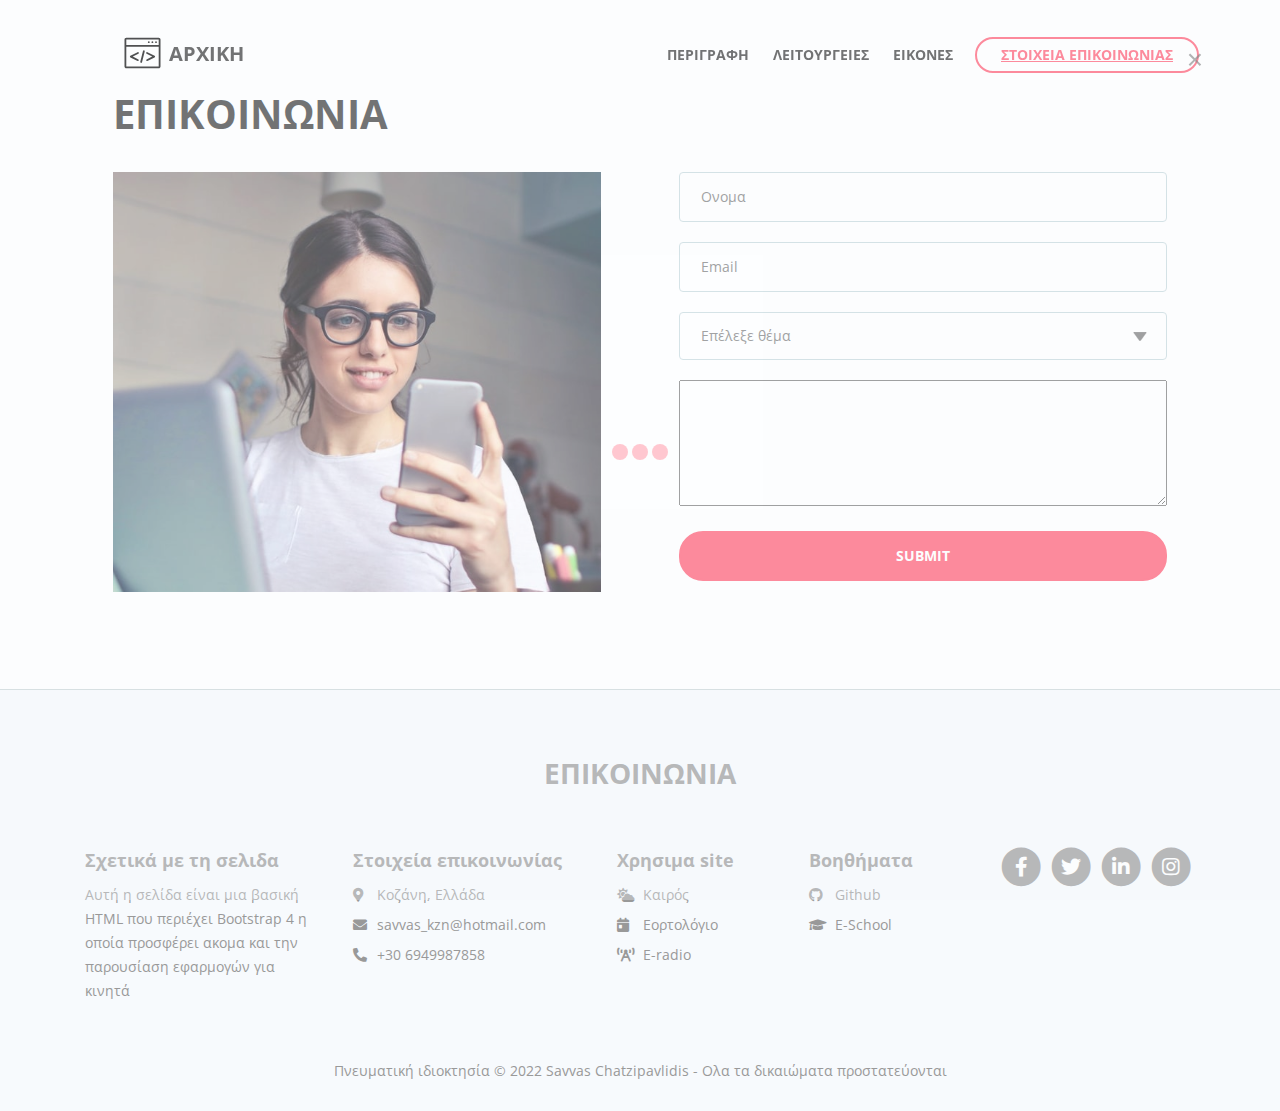
==== contact.html @ 4f779618 "26 dec 21 5" ====
<!DOCTYPE html>
<html lang="el">
<head>
    <meta charset="utf-8">
    <meta name="viewport" content="width=device-width, initial-scale=1, shrink-to-fit=no">
    
    <!-- SEO Meta Tags -->
    <meta name="description" content="Sync is a landing page HTML template built with Bootstrap 4 for presenting mobile apps to the online audience and for getting visitors to become users.">
    <meta name="author" content="savvas chatzipavlidis">

    <!-- OG Meta Tags to improve the way the post looks when you share the page on LinkedIn, Facebook, Google+ -->
	<meta property="og:site_name" content="" /> <!-- website name -->
	<meta property="og:site" content="" /> <!-- website link -->
	<meta property="og:title" content=""/> <!-- title shown in the actual shared post -->
	<meta property="og:description" content="" /> <!-- description shown in the actual shared post -->
	<meta property="og:image" content="" /> <!-- image link, make sure it's jpg -->
	<meta property="og:url" content="" /> <!-- where do you want your post to link to -->
	<meta property="og:type" content="article" />

    <!-- Webpage Title -->
    <title>Savvas-Sync</title>
    
    <!-- Styles -->
    <link href="https://fonts.googleapis.com/css?family=Open+Sans:400,400i,700&display=swap&subset=latin-ext" rel="stylesheet">
    <link href="css/bootstrap.css" rel="stylesheet">
    <link href="css/fontawesome-all.css" rel="stylesheet">
    <link href="css/swiper.css" rel="stylesheet">
	<link href="css/magnific-popup.css" rel="stylesheet">
	<link href="css/styles.css" rel="stylesheet">
	
	<!-- Favicon  -->
    <link rel="icon" href="images/favicon2.png">
</head>
<body data-spy="scroll" data-target=".fixed-top">
    
    <!-- Preloader -->
	<div class="spinner-wrapper">
        <div class="spinner">
            <div class="bounce1"></div>
            <div class="bounce2"></div>
            <div class="bounce3"></div>
        </div>
    </div>
    <!-- end of preloader -->
    

    <!-- Navigation -->
    <nav class="navbar navbar-expand-lg navbar-dark navbar-custom fixed-top">
        <div class="container">
            <!-- Text Logo - Use this if you don't have a graphic logo -->
            <!-- <a class="navbar-brand logo-text page-scroll" href="index.html">Sync</a> -->

            <!-- Image Logo -->
            <a id="navbar-logo-home" class="navbar-brand logo-image" href="index.html"><img src="images/logo2.svg" alt="alternative">AΡΧΙΚΗ</a> 
            
            <!-- Mobile Menu Toggle Button -->
            <button class="navbar-toggler" type="button" data-toggle="collapse" data-target="#navbarsExampleDefault" aria-controls="navbarsExampleDefault" aria-expanded="false" aria-label="Toggle navigation">
                <span class="navbar-toggler-awesome fas fa-bars"></span>
                <span class="navbar-toggler-awesome fas fa-times"></span>
            </button>
            <!-- end of mobile menu toggle button -->

            <div class="collapse navbar-collapse" id="navbarsExampleDefault">
                <ul class="navbar-nav ml-auto">
                    <li class="nav-item">
                        <a class="nav-link page-scroll" href="#description">ΠΕΡΙΓΡΑΦΗ <span class="sr-only">(current)</span></a>
                    </li>
                    <li class="nav-item">
                        <a class="nav-link page-scroll" href="#features">ΛΕΙΤΟΥΡΓΕΙΕΣ</a>
                    </li>
                    <li class="nav-item">
                        <a class="nav-link page-scroll" href="#screens">ΕΙΚΟΝΕΣ</a>
                    </li>

                    
                </ul>
                <span class="nav-item">
                    <a class="btn-outline-sm page-scroll" href="#contact">ΣΤΟΙΧΕΙΑ ΕΠΙΚΟΙΝΩΝΙΑΣ</a>
                </span>
            </div>
        </div> <!-- end of container -->
    </nav> <!-- end of navbar -->
    <!-- end of navigation -->



    
    <!-- Description 1 Details Lightbox -->
	<!-- Details Lightbox -->
	<div id="description-1-details-lightbox" class="lightbox-basic zoom-anim-dialog">
        <h2 class="pb-4">ΕΠΙΚΟΙΝΩΝΙΑ</h2>
        <div class="row">
            <button title="Close (Esc)" type="button" class="mfp-close x-button">×</button>
			<div class="col-lg-6">
                <div class="image-container">
                    <img class="img-fluid" src="images/description-1-details-lightbox.jpg" alt="alternative">
                </div> <!-- end of image-container -->
			</div>
            <div class="col-lg-6">
                <!-- Privacy Form -->
            <div class="form-container ml-4 my-auto">
                <form id="privacyForm2" data-netlify-recaptcha="true" name="contactForm" method="POST" data-netlify="true" onsubmit="submit" data-toggle="validator" data-focus="false">
                    <div class="form-group">
                        <input type="text" name="form-name" class="form-control-input" id="pname" required>
                        <label class="label-control" for="pname">Ονομα</label>
                        <div class="help-block with-errors"></div>
                    </div>
                    <div class="form-group">
                        <input type="email" name="form-mail" class="form-control-input" id="pemail" required>
                        <label class="label-control" for="pemail">Email</label>
                        <div class="help-block with-errors"></div>
                    </div>
                    <div class="form-group">
                        <select class="form-control-select" name="form-selection" id="pselect" required>
                            <option class="select-option" value="" disabled selected>Επέλεξε θέμα</option>
                            <option class="select-option" value="Ενημέρωση τιμών">Ενημέρωση τιμών</option>
                            <option class="select-option" value="Δείξτε μου τα προϊοντα">Δείξτε μου τα προϊοντα</option>
                        </select>
                        <div class="help-block with-errors"></div>
                    </div>
                    <div class="form-group checkbox p-small">
                        <textarea style="width: 100%;" name="form-msg" id=""  rows="5"></textarea>
                        <div class="help-block with-errors"></div>
                    </div>
                    <div data-netlify-recaptcha="true"></div>
                    <div class="form-group">
                        <button type="submit" class="form-control-submit-button">SUBMIT</button>
                    </div>
                    <div class="form-message">
                        <div id="pmsgSubmit" class="h3 text-center hidden"></div>
                    </div>
                </form>
            </div> <!-- end of form container -->
            <!-- end of privacy form -->
            </div>
			
		</div> <!-- end of row -->
    </div> <!-- end of lightbox-basic -->
    <!-- end of details lightbox -->
    <!-- end of description 1 details lightbox -->


    <!-- Footer -->
    <div class="footer" id="contact">
        
        <div class="container">
            <h3 style="text-align: center;margin-bottom: 5%;color: #999;">ΕΠΙΚΟΙΝΩΝΙΑ</h3>
            <div class="row">
                <div class="col-lg-12">
                    <div class="footer-col first">
                        <h5>Σχετικά με τη σελιδα</h5>
                        <p class="p-small">Αυτή η σελίδα είναι μια βασική HTML που περιέχει Bootstrap 4 η οποία προσφέρει ακομα και την παρουσίαση εφαρμογών για κινητά</p>
                    </div> <!-- end of footer-col -->
                    <div class="footer-col second">
                        <h5>Στοιχεία επικοινωνίας</h5>
                        <ul class="list-unstyled li-space-lg p-small">
                            <li class="media">
                                <i class="fas fa-map-marker-alt"></i>
                                <div class="media-body">Κοζάνη, Ελλάδα</div>
                            </li>
                            <li class="media">
                                <i class="fas fa-envelope"></i>
                                <div class="media-body"><a href="mailto:savvas_kzn@hotmail.com">savvas_kzn@hotmail.com</a></div>
                            </li>
                            <li class="media">
                                <i class="fas fa-phone-alt"></i>
                                <div class="media-body"><a href="tel:+306949987858">+30 6949987858</a></div>
                            </li>
                        </ul>
                    </div> <!-- end of footer-col -->
                    <div class="footer-col third">
                        <h5>Χρησιμα site</h5>
                        <ul class="list-unstyled li-space-lg p-small">
                            <li>
                                <i class="fas fa-cloud-sun"></i>
                                <a class="ml-2" href="https://www.meteo.gr/">  Καιρός</a>
                            </li>
                            <li>
                                <i class="fas fa-calendar-day"></i>
                                <a class="ml-2" href="https://www.eortologio.net/"> Εορτολόγιο</a>
                            </li>
                            <li>
                                <i class="fas fa-broadcast-tower"></i>
                                <a class="ml-2" href="https://www.e-radio.gr/">  E-radio</a>
                            </li>
                        </ul>
                    </div> <!-- end of footer-col -->
                    <div class="footer-col fourth">
                        <h5>Βοηθήματα</h5>
                        <ul class="list-unstyled li-space-lg p-small">
                            <li>
                                <i class="fab fa-github"></i>
                                <a class="ml-2" href="#your-link">Github</a>
                            </li>
                            <li>
                                <i class="fas fa-graduation-cap"></i>
                                <a class="ml-2" href="https://www.w3schools.com/">E-School</a>
                            </li>
                        </ul>
                    </div> <!-- end of footer-col -->
                    <div class="footer-col fifth">
                        <span class="fa-stack">
                            <a href="#your-link">
                                <i class="fas fa-circle fa-stack-2x"></i>
                                <i class="fab fa-facebook-f fa-stack-1x"></i>
                            </a>
                        </span>
                        <span class="fa-stack">
                            <a href="#your-link">
                                <i class="fas fa-circle fa-stack-2x"></i>
                                <i class="fab fa-twitter fa-stack-1x"></i>
                            </a>
                        </span>
                        <span class="fa-stack">
                            <a href="#your-link">
                                <i class="fas fa-circle fa-stack-2x"></i>
                                <i class="fab fa-linkedin-in fa-stack-1x"></i>
                            </a>
                        </span>
                        <span class="fa-stack">
                            <a href="#your-link">
                                <i class="fas fa-circle fa-stack-2x"></i>
                                <i class="fab fa-instagram fa-stack-1x"></i>
                            </a>
                        </span>
                    </div> <!-- end of footer-col -->
                </div> <!-- end of col -->
            </div> <!-- end of row -->
        </div> <!-- end of container -->
    </div> <!-- end of footer -->  
    <!-- end of footer -->


    <!-- Copyright -->
    <div class="copyright">
        <div class="container">
            <div class="row">
                <div class="col-lg-12">
                    <p class="p-small">Πνευματική ιδιοκτησία © 2022 <a href="#">Savvas Chatzipavlidis</a> - Ολα τα δικαιώματα προστατεύονται</p>
                </div> <!-- end of col -->
            </div> <!-- enf of row -->
        </div> <!-- end of container -->
    </div> <!-- end of copyright --> 
    <!-- end of copyright -->
    
    	
    <!-- Scripts -->
    <script src="js/jquery.min.js"></script> <!-- jQuery for Bootstrap's JavaScript plugins -->
    <script src="js/popper.min.js"></script> <!-- Popper tooltip library for Bootstrap -->
    <script src="js/bootstrap.min.js"></script> <!-- Bootstrap framework -->
    <script src="js/jquery.easing.min.js"></script> <!-- jQuery Easing for smooth scrolling between anchors -->
    <script src="js/swiper.min.js"></script> <!-- Swiper for image and text sliders -->
    <script src="js/jquery.magnific-popup.js"></script> <!-- Magnific Popup for lightboxes -->
    <script src="js/validator.min.js"></script> <!-- Validator.js - Bootstrap plugin that validates forms -->
    <script src="js/scripts.js"></script> <!-- Custom scripts -->
</body>
</html>
---- css/styles.css ----
/* Template: Sync - Free Mobile App Landing Page HTML Template
   Author: Inovatik
   Created: Dec 2019
   Description: Master CSS file
*/

/*****************************************
Table Of Contents:

01. General Styles
02. Preloader
03. Navigation
04. Header
05. Small Features
06. Description 1
07. Description 1 Details Lightbox
08. Description 2
09. Features
10. Screenshots
11. Testimonials
12. Statistics
13. Download
14. Footer
15. Copyright
16. Back To Top Button
17. Extra Pages
18. Media Queries
******************************************/

/*****************************************
Colors:
- Backgrounds - light gray #f7fafd
- Backgrounds - gray #e8eff6
- Buttons - red #ff556e
- Headings text, navbar links - black #333
- Body text - dark gray #777
******************************************/


/******************************/
/*     01. General Styles     */
/******************************/
body,
html {
    width: 100%;
	height: 100%;
}

body, p {
	color: #777; 
	font: 400 1rem/1.75rem "Open Sans", sans-serif;
}

.p-large {
	font: 400 1.125rem/1.875rem "Open Sans", sans-serif;
}

.p-small {
	font: 400 0.875rem/1.5rem "Open Sans", sans-serif;
}

.p-heading {
	margin-bottom: 4rem;
	text-align: center;
}

h1 {
	color: #333;
	font: 700 2.625rem/3.375rem "Open Sans", sans-serif;
}

h2 {
	color: #333;
	font: 700 2.125rem/2.75rem "Open Sans", sans-serif;
}

h3 {
	color: #333;
	font: 700 1.75rem/2.375rem "Open Sans", sans-serif;
}

h4 {
	color: #333;
	font: 700 1.25rem/1.75rem "Open Sans", sans-serif;
}

h5 {
	color: #333;
	font: 700 1.125rem/1.625rem "Open Sans", sans-serif;
}

h6 {
	color: #333;
	font: 700 1rem/1.5rem "Open Sans", sans-serif;
}

.testimonial-text {
	font-style: italic;
}

.testimonial-author {
	font-weight: 700;
	font-size: 1rem;
	line-height: 1.5rem;
}

.li-space-lg li {
	margin-bottom: 0.625rem;
}

a:not(.navbar-brand){
	color: #fff;
	text-decoration: underline;
}
#privac{
	background-color: #333;
	color: #fff;
}
#privac:hover{
	color: #333;
	background-color: rgba(255, 255, 255, 0);
}
a:hover {
	color: #555;
	text-decoration: underline;
}

a.red {
	color: #ff556e;
}

.btn-solid-reg {
	display: inline-block;
	padding: 1.1875rem 2.125rem 1.1875rem 2.125rem;
	border: 0.125rem solid #ff556e;
	border-radius: 2rem;
	background-color: #ff556e;
	color: #fff;
	font: 700 0.875rem/0 "Open Sans", sans-serif;
	text-decoration: none;
	transition: all 0.2s;
}

.btn-solid-reg:hover {
	border: 0.125rem solid #ff556e;
	background-color: transparent;
	color: #ff556e;
	text-decoration: none;
}

.btn-solid-lg {
	display: inline-block;
	padding: 1.5rem 2.375rem 1.5rem 2.375rem;
	border: 0.125rem solid #ff556e;
	border-radius: 2rem;
	background-color: #ff556e;
	color: #fff;
	font: 700 0.875rem/0 "Open Sans", sans-serif;
	text-decoration: none;
	transition: all 0.2s;
}

.btn-solid-lg:hover {
	border: 0.125rem solid #ff556e;
	background-color: transparent;
	color: #ff556e;
	text-decoration: none;
}

.btn-solid-lg .fab {
	margin-right: 0.5rem;
	font-size: 1.25rem;
	line-height: 0;
	vertical-align: top;
}

.btn-solid-lg .fab.fa-google-play {
	font-size: 1rem;
}

.btn-outline-reg {
	display: inline-block;
	padding: 1.1875rem 2.125rem 1.1875rem 2.125rem;
	border: 0.125rem solid #333;
	border-radius: 2rem;
	background-color: transparent;
	color: #333;
	font: 700 0.875rem/0 "Open Sans", sans-serif;
	text-decoration: none;
	transition: all 0.2s;
}

.btn-outline-reg:hover {
	border: 0.125rem solid #333;
	background-color: #333;
	color: #fff;
	text-decoration: none;
}

.btn-outline-lg {
	display: inline-block;
	padding: 1.5rem 2.375rem 1.5rem 2.375rem;
	border: 0.125rem solid #333;
	border-radius: 2rem;
	background-color: transparent;
	color: #333;
	font: 700 0.875rem/0 "Open Sans", sans-serif;
	text-decoration: none;
	transition: all 0.2s;
}

.btn-outline-lg:hover {
	border: 0.125rem solid #333;
	background-color: #333;
	color: #fff;
	text-decoration: none;
}

.btn-outline-sm {
	display: inline-block;
	padding: 1rem 1.5rem 1rem 1.5rem;
	border: 0.125rem solid #333;
	border-radius: 2rem;
	background-color: transparent;
	color: #333;
	font: 700 0.875rem/0 "Open Sans", sans-serif;
	text-decoration: none;
	transition: all 0.2s;
}

.btn-outline-sm:hover {
	border: 0.125rem solid #333;
	background-color: #333;
	color: #fff;
	text-decoration: none;
}

.form-group {
	position: relative;
	margin-bottom: 1.25rem;
}

.form-group.has-error.has-danger {
	margin-bottom: 0.625rem;
}

.form-group.has-error.has-danger .help-block.with-errors ul {
	margin-top: 0.375rem;
}

.label-control {
	position: absolute;
	top: 0.87rem;
	left: 1.375rem;
	color: #777;
	opacity: 1;
	font: 400 0.875rem/1.375rem "Open Sans", sans-serif;
	cursor: text;
	transition: all 0.2s ease;
}

/* IE10+ hack to solve lower label text position compared to the rest of the browsers */
@media screen and (-ms-high-contrast: active), screen and (-ms-high-contrast: none) {  
	.label-control {
		top: 0.9375rem;
	}
}

.form-control-input:focus + .label-control,
.form-control-input.notEmpty + .label-control,
.form-control-textarea:focus + .label-control,
.form-control-textarea.notEmpty + .label-control {
	top: 0.125rem;
	opacity: 1;
	font-size: 0.75rem;
	font-weight: 700;
}

.form-control-input,
.form-control-select {
	display: block; /* needed for proper display of the label in Firefox, IE, Edge */
	width: 100%;
	padding-top: 1.0625rem;
	padding-bottom: 0.0625rem;
	padding-left: 1.3125rem;
	border: 1px solid #c4d8dc;
	border-radius: 0.25rem;
	background-color: #fff;
	color: #777;
	font: 400 0.875rem/1.875rem "Open Sans", sans-serif;
	transition: all 0.2s;
	-webkit-appearance: none; /* removes inner shadow on form inputs on ios safari */
}

.form-control-select {
	padding-top: 0.5rem;
	padding-bottom: 0.5rem;
	height: 3rem;
}

/* IE10+ hack to solve lower label text position compared to the rest of the browsers */
@media screen and (-ms-high-contrast: active), screen and (-ms-high-contrast: none) {  
	.form-control-input {
		padding-top: 1.25rem;
		padding-bottom: 0.75rem;
		line-height: 1.75rem;
	}

	.form-control-select {
		padding-top: 0.875rem;
		padding-bottom: 0.75rem;
		height: 3.125rem;
		line-height: 2.125rem;
	}
}

select {
    /* you should keep these first rules in place to maintain cross-browser behavior */
    -webkit-appearance: none;
	-moz-appearance: none;
	-ms-appearance: none;
    -o-appearance: none;
    appearance: none;
    background-image: url('../images/down-arrow.png');
    background-position: 96% 50%;
    background-repeat: no-repeat;
    outline: none;
}

select::-ms-expand {
    display: none; /* removes the ugly default down arrow on select form field in IE11 */
}

.form-control-textarea {
	display: block; /* used to eliminate a bottom gap difference between Chrome and IE/FF */
	width: 100%;
	height: 8rem; /* used instead of html rows to normalize height between Chrome and IE/FF */
	padding-top: 1.25rem;
	padding-left: 1.3125rem;
	border: 1px solid #c4d8dc;
	border-radius: 0.25rem;
	background-color: #fff;
	color: #777;
	font: 400 0.875rem/1.75rem "Open Sans", sans-serif;
	transition: all 0.2s;
}

.form-control-input:focus,
.form-control-select:focus,
.form-control-textarea:focus {
	border: 1px solid #a1a1a1;
	outline: none; /* Removes blue border on focus */
}

.form-control-input:hover,
.form-control-select:hover,
.form-control-textarea:hover {
	border: 1px solid #a1a1a1;
}

input[type='checkbox'] {
	vertical-align: -10%;
	margin-right: 0.5rem;
}
textarea{
	vertical-align: -10%;
	margin-right: 0.5rem;
}
/* IE10+ hack to raise checkbox field position compared to the rest of the browsers */
@media screen and (-ms-high-contrast: active), screen and (-ms-high-contrast: none) {  
	input[type='checkbox'] {
		vertical-align: -9%;
	}
	textarea{
		vertical-align: -9%;
	}
}

.form-control-submit-button {
	display: inline-block;
	width: 100%;
	height: 3.125rem;
	border: 0.125rem solid #ff556e;
	border-radius: 1.5rem;
	background-color: #ff556e;
	color: #fff;
	font: 700 0.875rem/0 "Open Sans", sans-serif;
	cursor: pointer;
	transition: all 0.2s;
}

.form-control-submit-button:hover {
	border: 0.125rem solid #ff556e;
	background-color: transparent;
	color: #ff556e;
}

/* Form Success And Error Message Formatting */
#pmsgSubmit.h3.text-center.tada.animated,
#pmsgSubmit.h3.text-center {
	display: block;
	margin-bottom: 0;
	color: #ff556e;
	font-weight: 400;
	font-size: 1.125rem;
	line-height: 1rem;
}

.help-block.with-errors .list-unstyled {
	font-size: 0.75rem;
	line-height: 1.125rem;
	text-align: left;
}

.help-block.with-errors ul {
	margin-bottom: 0;
}
/* end of form success and error message formatting */

/* Form Success And Error Message Animation - Animate.css */
@-webkit-keyframes tada {
	from {
		-webkit-transform: scale3d(1, 1, 1);
		-ms-transform: scale3d(1, 1, 1);
		transform: scale3d(1, 1, 1);
	}
	10%, 20% {
		-webkit-transform: scale3d(.9, .9, .9) rotate3d(0, 0, 1, -3deg);
		-ms-transform: scale3d(.9, .9, .9) rotate3d(0, 0, 1, -3deg);
		transform: scale3d(.9, .9, .9) rotate3d(0, 0, 1, -3deg);
	}
	30%, 50%, 70%, 90% {
		-webkit-transform: scale3d(1.1, 1.1, 1.1) rotate3d(0, 0, 1, 3deg);
		-ms-transform: scale3d(1.1, 1.1, 1.1) rotate3d(0, 0, 1, 3deg);
		transform: scale3d(1.1, 1.1, 1.1) rotate3d(0, 0, 1, 3deg);
	}
	40%, 60%, 80% {
		-webkit-transform: scale3d(1.1, 1.1, 1.1) rotate3d(0, 0, 1, -3deg);
		-ms-transform: scale3d(1.1, 1.1, 1.1) rotate3d(0, 0, 1, -3deg);
		transform: scale3d(1.1, 1.1, 1.1) rotate3d(0, 0, 1, -3deg);
	}
	to {
		-webkit-transform: scale3d(1, 1, 1);
		-ms-transform: scale3d(1, 1, 1);
		transform: scale3d(1, 1, 1);
	}
}

@keyframes tada {
	from {
		-webkit-transform: scale3d(1, 1, 1);
		-ms-transform: scale3d(1, 1, 1);
		transform: scale3d(1, 1, 1);
	}
	10%, 20% {
		-webkit-transform: scale3d(.9, .9, .9) rotate3d(0, 0, 1, -3deg);
		-ms-transform: scale3d(.9, .9, .9) rotate3d(0, 0, 1, -3deg);
		transform: scale3d(.9, .9, .9) rotate3d(0, 0, 1, -3deg);
	}
	30%, 50%, 70%, 90% {
		-webkit-transform: scale3d(1.1, 1.1, 1.1) rotate3d(0, 0, 1, 3deg);
		-ms-transform: scale3d(1.1, 1.1, 1.1) rotate3d(0, 0, 1, 3deg);
		transform: scale3d(1.1, 1.1, 1.1) rotate3d(0, 0, 1, 3deg);
	}
	40%, 60%, 80% {
		-webkit-transform: scale3d(1.1, 1.1, 1.1) rotate3d(0, 0, 1, -3deg);
		-ms-transform: scale3d(1.1, 1.1, 1.1) rotate3d(0, 0, 1, -3deg);
		transform: scale3d(1.1, 1.1, 1.1) rotate3d(0, 0, 1, -3deg);
	}
	to {
		-webkit-transform: scale3d(1, 1, 1);
		-ms-transform: scale3d(1, 1, 1);
		transform: scale3d(1, 1, 1);
	}
}

.tada {
	-webkit-animation-name: tada;
	animation-name: tada;
}

.animated {
	-webkit-animation-duration: 1s;
	animation-duration: 1s;
	-webkit-animation-fill-mode: both;
	animation-fill-mode: both;
}
/* end of form success and error message animation - Animate.css */

/* Fade-move Animation For Details Lightbox - Magnific Popup */
/* at start */
.my-mfp-slide-bottom .zoom-anim-dialog {
	opacity: 0;
	transition: all 0.2s ease-out;
	-webkit-transform: translateY(-1.25rem) perspective(37.5rem) rotateX(10deg);
	-ms-transform: translateY(-1.25rem) perspective(37.5rem) rotateX(10deg);
	transform: translateY(-1.25rem) perspective(37.5rem) rotateX(10deg);
}

/* animate in */
.my-mfp-slide-bottom.mfp-ready .zoom-anim-dialog {
	opacity: 1;
	-webkit-transform: translateY(0) perspective(37.5rem) rotateX(0); 
	-ms-transform: translateY(0) perspective(37.5rem) rotateX(0); 
	transform: translateY(0) perspective(37.5rem) rotateX(0); 
}

/* animate out */
.my-mfp-slide-bottom.mfp-removing .zoom-anim-dialog {
	opacity: 0;
	-webkit-transform: translateY(-0.625rem) perspective(37.5rem) rotateX(10deg); 
	-ms-transform: translateY(-0.625rem) perspective(37.5rem) rotateX(10deg); 
	transform: translateY(-0.625rem) perspective(37.5rem) rotateX(10deg); 
}

/* dark overlay, start state */
.my-mfp-slide-bottom.mfp-bg {
	opacity: 0;
	transition: opacity 0.2s ease-out;
}

/* animate in */
.my-mfp-slide-bottom.mfp-ready.mfp-bg {
	opacity: 0.8;
}
/* animate out */
.my-mfp-slide-bottom.mfp-removing.mfp-bg {
	opacity: 0;
}
/* end of fade-move animation for details lightbox - magnific popup */

/* Fade Animation For Image Lightbox - Magnific Popup */
@-webkit-keyframes fadeIn {
	from {
		opacity: 0;
	}
	to {
		opacity: 1;
	}
}

@keyframes fadeIn {
	from {
		opacity: 0;
	}
	to {
		opacity: 1;
	}
}

.fadeIn {
	-webkit-animation: fadeIn 0.6s;
	animation: fadeIn 0.6s;
}

@-webkit-keyframes fadeOut {
	from {
		opacity: 1;
	}
	to {
		opacity: 0;
	}
}

@keyframes fadeOut {
	from {
		opacity: 1;
	}
	to {
		opacity: 0;
	}
}

.fadeOut {
	-webkit-animation: fadeOut 0.8s;
	animation: fadeOut 0.8s;
}
/* end of fade animation for details lightbox - magnific popup */


/*************************/
/*     02. Preloader     */
/*************************/
.spinner-wrapper {
	position: fixed;
	z-index: 999999;
	top: 0;
	right: 0;
	bottom: 0;
	left: 0;
	background: #f7fafd;
}

.spinner {
	position: absolute;
	top: 50%; /* centers the loading animation vertically one the screen */
	left: 50%; /* centers the loading animation horizontally one the screen */
	width: 3.75rem;
	height: 1.25rem;
	margin: -0.625rem 0 0 -1.875rem; /* is width and height divided by two */ 
	text-align: center;
}

.spinner > div {
	display: inline-block;
	width: 1rem;
	height: 1rem;
	border-radius: 100%;
	background-color: #ff556e;
	-webkit-animation: sk-bouncedelay 1.4s infinite ease-in-out both;
	animation: sk-bouncedelay 1.4s infinite ease-in-out both;
}

.spinner .bounce1 {
	-webkit-animation-delay: -0.32s;
	animation-delay: -0.32s;
}

.spinner .bounce2 {
	-webkit-animation-delay: -0.16s;
	animation-delay: -0.16s;
}

@-webkit-keyframes sk-bouncedelay {
	0%, 80%, 100% { -webkit-transform: scale(0); }
	40% { -webkit-transform: scale(1.0); }
}

@keyframes sk-bouncedelay {
	0%, 80%, 100% { 
		-webkit-transform: scale(0);
		-ms-transform: scale(0);
		transform: scale(0);
	} 40% { 
		-webkit-transform: scale(1.0);
		-ms-transform: scale(1.0);
		transform: scale(1.0);
	}
}


/**************************/
/*     03. Navigation     */
/**************************/
.navbar-custom {
	background-color: #f7fafd;
	box-shadow: 0 0.0625rem 0.375rem 0 rgba(0, 0, 0, 0.1);
	font: 700 0.875rem/0.875rem "Open Sans", sans-serif;
	transition: all 0.2s;
}

.navbar-custom .navbar-brand.logo-image img {
    width: 6.6875rem;
	height: 2.25rem;
	margin-top: -2%;
	margin-right: -15%;
}

.navbar-custom .navbar-brand.logo-text {
	font: 700 2rem/1rem "Open Sans", sans-serif;
	color: #333;
	text-decoration: none;
}

.navbar-custom .navbar-nav {
	margin-top: 0.75rem;
	margin-bottom: 0.5rem;
}

.navbar-custom .nav-item .nav-link {
	padding: 0.625rem 0.75rem;
	color: #333;
	text-decoration: none;
	transition: all 0.2s ease;
}

.navbar-custom .nav-item .nav-link:hover,
.navbar-custom .nav-item .nav-link.active {
	color: #ff556e;
}

/* Dropdown Menu */
.navbar-custom .dropdown:hover > .dropdown-menu {
	display: block; /* this makes the dropdown menu stay open while hovering it */
	min-width: auto;
	animation: fadeDropdown 0.2s; /* required for the fade animation */
}

@keyframes fadeDropdown {
    0% {
        opacity: 0;
    }

    100% {
        opacity: 1;
    }
}

.navbar-custom .dropdown-toggle {
	cursor: default;
}

.navbar-custom .dropdown-toggle:focus { /* removes dropdown outline on focus */
	outline: 0;
}

.navbar-custom .dropdown-menu {
	margin-top: 0;
	border: none;
	border-radius: 0.25rem;
	background-color: #f7fafd;
}

.navbar-custom .dropdown-item {
	color: #333;
	text-decoration: none;
}

.navbar-custom .dropdown-item:hover {
	background-color: #f7fafd;
}

.navbar-custom .dropdown-item .item-text {
	font: 700 0.875rem/0.875rem "Open Sans", sans-serif;
}

.navbar-custom .dropdown-item:hover .item-text {
	color: #ff556e;
}

.navbar-custom .dropdown-divider {
	width: 100%;
	height: 1px;
	margin: 0.75rem auto 0.725rem auto;
	border: none;
	background-color: #c4d8dc;
	opacity: 0.2;
}
/* end of dropdown menu */

.navbar-custom .nav-item .btn-outline-sm {
	margin-top: 0.125rem;
	margin-bottom: 1.375rem;
	margin-left: 0.5rem;
	border: 0.125rem solid #ff556e;
	color: #ff556e;
}

.navbar-custom .nav-item .btn-outline-sm:hover {
	border: 0.125rem solid #ff556e;
	background-color: #ff556e;
	color: #fff;
}

.navbar-custom .navbar-toggler {
	padding: 0;
	border: none;
	color: #333;
	font-size: 2rem;
}

.navbar-custom button[aria-expanded='false'] .navbar-toggler-awesome.fas.fa-times{
	display: none;
}

.navbar-custom button[aria-expanded='false'] .navbar-toggler-awesome.fas.fa-bars{
	display: inline-block;
}

.navbar-custom button[aria-expanded='true'] .navbar-toggler-awesome.fas.fa-bars{
	display: none;
}

.navbar-custom button[aria-expanded='true'] .navbar-toggler-awesome.fas.fa-times{
	display: inline-block;
	margin-right: 0.125rem;
}


/*********************/
/*    04. Header     */
/*********************/
.header {
	position: relative;
	overflow: hidden;
	padding-top: 8rem;
	padding-bottom: 3rem;
	background-color: #f7fafd;
	text-align: center;
}

.header .text-container {
	margin-bottom: 3rem;
}

.header h1 {
	margin-bottom: 1rem;
}

.header .p-heading {
	margin-bottom: 2rem;
}

.header .btn-solid-lg {
	margin-right: 0.5rem;
	margin-bottom: 1.125rem;
	margin-left: 0.5rem;
}

.header .deco-white-circle-1,
.header .deco-white-circle-2,
.header .deco-blue-circle,
.header .deco-yellow-circle,
.header .deco-green-diamond {
	display: none;
}


/******************************/
/*     05. Small Features     */
/******************************/
.cards-1 {
	padding-top: 1rem;
	padding-bottom: 2rem;
	background-color: #f7fafd;
	text-align: center;
}

.cards-1 .card {
	max-width: 11rem;
	margin-right: auto;
	margin-bottom: 3rem;
	margin-left: auto;
	padding: 0;
	border: none;
	background-color: transparent;
}

.cards-1 .card-image {
	width: 7.5rem;
	height: 7.5rem;
	margin-right: auto;
	margin-bottom: 1.5rem;
	margin-left: auto;
	border-radius: 50%;
	background-color: #ebe7fa;
}

.cards-1 .card-image .fab {
	color: #aa7eec;
	font-size: 3.25rem;
	line-height: 7.5rem;
}

.cards-1 .card-image .fas {
	color: #aa7eec;
	font-size: 3.25rem;
	line-height: 7.5rem;
}

.cards-1 .card-image.green {
	background-color: #daf4ef;
}

.cards-1 .card-image.green .fas {
	color: #19ca94;
}
.cards-1 .card-image.green .fab {
	color: #19ca94;
}
.cards-1 .card-image.red {
	background-color: #f8e5ea;
}

.cards-1 .card-image.red .fas {
	color: #ff556e;
}
.cards-1 .card-image.red .fab {
	color: #ff556e;
}
.cards-1 .card-image.yellow {
	background-color: #f8f1de;
}

.cards-1 .card-image.yellow .fas {
	color: #ffb30f;
}

.cards-1 .card-image.blue {
	background-color: #e1f2fa;
}

.cards-1 .card-image.blue .fas {
	color: #50b9e8;
}

.cards-1 .card-body {
	padding: 0;
}

.cards-1 .card-title {
	margin-bottom: 0.5rem;
}


/*****************************/
/*     06. Description 1     */
/*****************************/
.basic-1 {
	padding-top: 3rem;
	padding-bottom: 8rem;
	background-color: #f7fafd;
}

.basic-1 .image-container {
	margin-bottom: 5rem;
}

.basic-1 h2 {
	margin-bottom: 1.5rem;
}

.basic-1 .list-unstyled {
	margin-bottom: 1.75rem;
}

.basic-1 .list-unstyled .fas {
	color: #777;
	font-size: 0.5rem;
	line-height: 1.75rem;
}

.basic-1 .list-unstyled .media-body {
	margin-left: 0.5rem;
}


/**********************************************/
/*     07. Description 1 Details Lightbox     */
/**********************************************/
.lightbox-basic {
	position: relative;
	max-width: 71.875rem;
	margin: 2.5rem auto;
	padding: 3rem 1rem;
	background-color: #fff;
	text-align: left;
}

.lightbox-basic .image-container {
	margin-bottom: 3rem;
	text-align: center;
}

.lightbox-basic h3 {
	margin-bottom: 0.5rem;
}

.lightbox-basic hr {
	width: 2.75rem;
	margin-top: 0.125rem;
	margin-bottom: 1rem;
	margin-left: 0;
	border-top: 0.125rem solid #e0e0e0;
}

.lightbox-basic h4 {
	margin-top: 1.75rem;
	margin-bottom: 0.625rem;
}

.lightbox-basic .list-unstyled {
	margin-bottom: 1.5rem;
}

.lightbox-basic .list-unstyled .far {
	color: #19ca94;
	font-size: 1.125rem;
	line-height: 1.75rem;
}

.lightbox-basic .list-unstyled .media-body {
	margin-left: 0.625rem;
}

.lightbox-basic .list-unstyled {
	margin-bottom: 1.5rem;
}

/* Action Button */
.lightbox-basic .btn-solid-reg.mfp-close {
	position: relative;
	width: auto;
	height: auto;
	color: #fff;
	opacity: 1;
}

.lightbox-basic .btn-solid-reg.mfp-close:hover {
	color: #ff556e;
}
/* end of action Button */

/* Back Button */
.lightbox-basic .btn-outline-reg.mfp-close.as-button {
	position: relative;
	display: inline-block;
	width: auto;
	height: auto;
	margin-left: 0.375rem;
	padding: 1.25rem 2.25rem 1.25rem 2.25rem;
	border: 0.125rem solid #333;
	color: #333;
	opacity: 1;
}

.lightbox-basic .btn-outline-reg.mfp-close.as-button:hover {
	color: #fff;
}
/* end of back button */

/* Close X Button */
.lightbox-basic button.mfp-close.x-button {
	position: absolute;
	top: -0.125rem;
	right: -0.125rem;
	width: 2.75rem;
	height: 2.75rem;
	color: #555;
}
/* end of close x button */


/****************************/
/*     08. Description 2    */
/****************************/
.tabs {
	padding-top: 8rem;
	padding-bottom: 8rem;
	background-color: #e8eff6;
}

.tabs .tabs-container {
	margin-bottom: 5rem;
}

.tabs .nav-tabs {
	margin-bottom: 1.125rem;
	border: none;
}

.tabs .nav-item {
	width: 100%;
	margin-bottom: 0.75rem;
	text-align: center;
}

.tabs .nav-link {
	padding: 0.5rem 1.5rem;
	border-radius: 0;
	background-color: #f7fafd;
	color: #777;
	font-weight: 700;
	font-size: 1.125rem;
	text-decoration: none;
	transition: all 0.2s ease;
}

.tabs .nav-link.active {
	background-color: #9a67e7;
	color: #fff;
}

.tabs .nav-link:hover {
	background-color: #9a67e7;
	color: #fff;
}

.tabs .nav-link .fas,
.tabs .nav-link .far {
	margin-right: 0.375rem;
}

.tabs .li-space-lg li {
	margin-bottom: 0.875rem;
}

.tabs .list-unstyled .fas,
.tabs .list-unstyled .far {
	color: #19ca94;
	font-size: 1.125rem;
	line-height: 1.75rem;
}

.tabs .list-unstyled .media-body {
	margin-left: 0.625rem;
}

.tabs #tab-1 .list-unstyled {
	margin-bottom: 1.5rem;
}

.tabs #tab-1 .btn-solid-reg {
	margin-right: 0.5rem;
}


/************************/
/*     09. Features     */
/************************/
.basic-2 {
	padding-top: 7rem;
	padding-bottom: 5rem;
	background-color: #f7fafd;
}

.basic-2 h2 {
	margin-bottom: 0.875rem;
	text-align: center;
}

.basic-2 .li-space-lg li {
	margin-bottom: 1.375rem;
}

.basic-2 .li-space-lg.first li:last-of-type  {
	margin-bottom: 4rem;
}

.basic-2 .fa-stack {
	width: 2em;
	margin-right: 0.625rem;
	font-size: 1.25rem;
}

.basic-2 .fa-stack-2x {
	color: #aa7eec;
}

.basic-2 .fa-stack-2x.green {
	color: #19ca94;
}

.basic-2 .fa-stack-2x.red {
	color: #ff556e;
}

.basic-2 .fa-stack-2x.yellow {
	color: #ffb30f;
}

.basic-2 .fa-stack-2x.blue {
	color: #50b9e8;
}

.basic-2 .fa-stack-1x {
	color: #fff;
}

.basic-2 .media-body h4 {
	margin-bottom: 0.25rem;
}

.basic-2 img {
	display: block;
	width: 100%;
	max-width: 20rem;
	margin-right: auto;
	margin-bottom: 5rem;
	margin-left: auto;
}


/***************************/
/*     10. Screenshots     */
/***************************/
.slider {
	padding-top: 8rem;
	padding-bottom: 8rem;
	background-color: #e8eff6;
}

.slider .slider-container {
	position: relative;
}

.slider .swiper-container {
	position: static;
	width: 90%;
	text-align: center;
}

.slider .swiper-button-prev,
.slider .swiper-button-next {
	top: 50%;
	width: 1.125rem;
}

.slider .swiper-button-prev:focus,
.slider .swiper-button-next:focus {
	/* even if you can't see it chrome you can see it on mobile device */
	outline: none;
}

.slider .swiper-button-prev {
	left: -0.5rem;
	background-image: url("data:image/svg+xml;charset=utf-8,%3Csvg%20xmlns%3D'http%3A%2F%2Fwww.w3.org%2F2000%2Fsvg'%20viewBox%3D'0%200%2028%2044'%3E%3Cpath%20d%3D'M0%2C22L22%2C0l2.1%2C2.1L4.2%2C22l19.9%2C19.9L22%2C44L0%2C22L0%2C22L0%2C22z'%20fill%3D'%23777777'%2F%3E%3C%2Fsvg%3E");
	background-size: 1.125rem 1.75rem;
}

.slider .swiper-button-next {
	right: -0.5rem;
	background-image: url("data:image/svg+xml;charset=utf-8,%3Csvg%20xmlns%3D'http%3A%2F%2Fwww.w3.org%2F2000%2Fsvg'%20viewBox%3D'0%200%2028%2044'%3E%3Cpath%20d%3D'M27%2C22L27%2C22L5%2C44l-2.1-2.1L22.8%2C22L2.9%2C2.1L5%2C0L27%2C22L27%2C22z'%20fill%3D'%23777777'%2F%3E%3C%2Fsvg%3E");
	background-size: 1.125rem 1.75rem;
}


/****************************/
/*     11. Testimonials     */
/****************************/
.cards-2 {
	padding-top: 7rem;
	padding-bottom: 3rem;
	background-color: #f7fafd;
	text-align: center;
}

.cards-2 h2 {
	margin-bottom: 3.25rem;
}

.cards-2 .card {
	max-width: 22rem;
	margin-right: auto;
	margin-bottom: 4.75rem;
	margin-left: auto;
	border: 0;
	background-color: transparent;
}

.cards-2 .fa-star {
	margin-right: 0.25rem;
	color: #ffb30f;
	font-size: 1.375rem;
}

.cards-2 .testimonial-line {
	width: 3rem;
	margin-bottom: 1rem;
	border-top: 0.125rem solid #e0e0e0;
}

.cards-2 .card-body {
	padding: 0;
}

.cards-2 .testimonial-text {
	margin-bottom: 0.625rem;
}

.cards-2 .testimonial-author {
	color: #333;
}

.cards-2 .image-container {
	margin-bottom: 5.25rem;
	padding: 2.5rem 2rem 0 2rem;
	border-radius: 0.5rem;
	background-color: #fff;
}

.cards-2 .image-container img {
	margin-right: 1rem;
	margin-bottom: 2.5rem;
	margin-left: 1rem;
}


/**************************/
/*     12. Statistics     */
/**************************/
.counter {
	padding-top: 8rem;
	padding-bottom: 5rem;
	background-color: #e8eff6;
	text-align: center;
}

.counter #counter {
	margin-bottom: 0.75rem;
}

.counter #counter .cell {
	display: inline-block;
	width: 6.25rem;
	margin-right: 1.5rem;
	margin-bottom: 2rem;
	margin-left: 1.5rem;
	vertical-align: top;
}

.counter #counter .fas {
	margin-bottom: 0.875rem;
	font-size: 2.5rem;
	color: #aa7eec;
}

.counter #counter .fas.green {
	color: #19ca94;
}

.counter #counter .fas.red {
	color: #ff556e;
}

.counter #counter .fas.yellow {
	color: #ffb30f;
}

.counter #counter .fas.blue {
	color: #50b9e8;
}

.counter #counter .counter-value {
	color: #333;
	font-weight: 700;
	font-size: 3.5rem;
	line-height: 4.25rem;
	vertical-align: middle;
}

.counter #counter .counter-info {
	margin-bottom: 0;
	vertical-align: middle;
}


/************************/
/*     13. Download     */
/************************/
.basic-3 {
	position: relative;
	overflow: hidden;
	padding-top: 8rem;
	padding-bottom: 8rem;
	background-color: #f7fafd;
	text-align: center;
}

.basic-3 .image-container {
	margin-bottom: 2rem;
}

.basic-3 .p-large {
	margin-bottom: 1.75rem;
}

.basic-3 .btn-solid-lg {
	margin-right: 0.5rem;
	margin-bottom: 1.125rem;
	margin-left: 0.5rem;
}

.basic-3 .deco-white-circle-1,
.basic-3 .deco-white-circle-2,
.basic-3 .deco-blue-circle,
.basic-3 .deco-yellow-circle,
.basic-3 .deco-green-diamond {
	display: none;
}



/**********************/
/*     14. Footer     */
/**********************/
.footer {
	padding-top: 4rem;
	padding-bottom: 1rem;
	border-top: 1px solid #c8d4d6;
	background-color: #f7fafd;
}

.footer p,
.footer h5,
.footer ul,
.footer a {
	color: #999;
}

.footer a {
	text-decoration: none;
}

.footer .footer-col {
	display: inline-block;
	width: 14.5rem;
    margin-right: 1rem;
	margin-bottom: 1.5rem;
    vertical-align: top;
}

.footer h5 {
	margin-bottom: 0.625rem;
}

.footer .li-space-lg li {
	margin-bottom: 0.375rem;
}

.footer .list-unstyled .fab,
.footer .list-unstyled .fas {
	width: 0.875rem;
	font-size: 0.875rem;
	line-height: 1.5rem;
}

.footer .list-unstyled .media-body {
	margin-left: 0.625rem;
}

.footer .fa-stack {
	width: 2em;
	margin-bottom: 0.75rem;
	margin-right: 0.375rem;
	font-size: 1.25rem;
}

.footer .fa-stack .fa-stack-1x {
    color: #fff;
	transition: all 0.2s ease;
}

.footer .fa-stack .fa-stack-2x {
	color: #999;
	transition: all 0.2s ease;
}

.footer .fa-stack:hover .fa-stack-1x {
	color: #fff;
}

.footer .fa-stack:hover .fa-stack-2x {
    color: #555;
}


/*************************/
/*     15. Copyright     */
/*************************/
.copyright {
	padding-bottom: 0.75rem;
	background-color: #f7fafd;
	text-align: center;
}

.copyright p,
.copyright a {
	color: #999;
}

.copyright a {
	text-decoration: none;
}


/**********************************/
/*     16. Back To Top Button     */
/**********************************/
a.back-to-top {
	position: fixed;
	z-index: 999;
	right: 0.75rem;
	bottom: 0.75rem;
	display: none;
	width: 2.625rem;
	height: 2.625rem;
	border-radius: 1.875rem;
	background: #333 url("../images/up-arrow.png") no-repeat center 47%;
	background-size: 1.125rem 1.125rem;
	text-indent: -9999px;
}

a:hover.back-to-top {
	background-color: #555; 
}


/***************************/
/*     17. Extra Pages     */
/***************************/
.ex-header {
	padding-top: 8rem;
	padding-bottom: 5rem;
	background-color: #f7fafd;
	text-align: center;
}

.ex-basic-1 {
	padding-top: 2rem;
	padding-bottom: 0.875rem;
	background-color: #e8eff6;
}

.ex-basic-1 .breadcrumbs {
	margin-bottom: 1.125rem;
}

.ex-basic-1 .breadcrumbs .fa {
	margin-right: 0.5rem;
	margin-left: 0.625rem;
	font-size: 0.875rem;
}

.ex-basic-2 {
	padding-top: 4.75rem;
	padding-bottom: 4rem;
	background-color: #f7fafd;
}

.ex-basic-2 h3 {
	margin-bottom: 1rem;
}

.ex-basic-2 .text-container {
	margin-bottom: 3.625rem;
}

.ex-basic-2 .text-container.last {
	margin-bottom: 0;
}

.ex-basic-2 .text-container.dark {
	padding: 1.625rem 1.5rem 0.75rem 2rem;
	background-color: #e8eff6;
}

.ex-basic-2 .image-container-large {
	margin-bottom: 4rem;
}

.ex-basic-2 .image-container-large img {
	border-radius: 0.375rem;
}

.ex-basic-2 .image-container-small img {
	border-radius: 0.375rem;
}

.ex-basic-2 .list-unstyled .fas {
	color: #777;
	font-size: 0.5rem;
	line-height: 1.75rem;
}

.ex-basic-2 .list-unstyled .media-body {
	margin-left: 0.625rem;
}

.ex-basic-2 .form-container {
	margin-top: 3rem;
}

.ex-basic-2 .btn-solid-reg {
	margin-top: 1.5rem;
}


/*****************************/
/*     18. Media Queries     */
/*****************************/	
/* Min-width 768px */
@media (min-width: 768px) {
	
	/* Header */
	.header .text-container {
		margin-bottom: 6rem;
	}

	.header .btn-solid-lg {
		margin-bottom: 0;
		margin-left: 0;
	}
	/* end of header */


	/* Small Features */
	.cards-1 .card {
		display: inline-block;
		margin-right: 1rem;
		margin-left: 1rem;
		width: 11rem;
		max-width: 100%;
		vertical-align: top;
	}
	/* end of small features */


	/* Description 2 */
	.tabs .nav-item {
		width: auto;
		margin-right: 0.625rem;
	}
	/* end of description 2 */


	/* Screenshots */
	.slider .swiper-button-prev {
		left: -0.625rem;
	}
	
	.slider .swiper-button-next {
		right: -0.625rem;
	}
	/* end of screenshots */


	/* Download */
	.basic-3 .btn-solid-lg {
		margin-bottom: 0;
		margin-left: 0;
	}
	/* end of download */


	/* Extra Pages */
	.ex-header {
		padding-top: 11rem;
		padding-bottom: 9rem;
	}

	.ex-basic-2 .text-container.dark {
		padding: 2.5rem 3rem 2rem 3rem;
	}

	.ex-basic-2 .form-container {
		margin-top: 0;
	}
	/* end of extra pages */
}
/* end of min-width 768px */


/* Min-width 992px */
@media (min-width: 992px) {
	
	/* General Styles */
	.p-heading {
		width: 80%;
		margin-right: auto;
		margin-left: auto;
	}

	h1 {
		font-size: 3rem;
		line-height: 3.875rem;
	}
	
	h2 {
		font-size: 2.5rem;
		line-height: 3.25rem;
	}
	/* end of general styles */


	/* Navigation */
	.navbar-custom {
		padding: 2.125rem 1.5rem 2.125rem 2rem;
        background: transparent;
		box-shadow: none;
	}
	
	.navbar-custom .navbar-nav {
		margin-top: 0;
		margin-bottom: 0;
	}

	.navbar-custom .nav-item .nav-link {
		padding: 0.25rem 0.75rem;
	}
	
	.navbar-custom.top-nav-collapse {
        padding: 0.5rem 1.5rem 0.5rem 2rem;
		background-color: #f7fafd;
		box-shadow: 0 0.0625rem 0.375rem 0 rgba(0, 0, 0, 0.1);
	}

	.navbar-custom.top-nav-collapse .nav-item .nav-link {
		color: #333;
	}

	.navbar-custom.top-nav-collapse .nav-item .nav-link:hover,
	.navbar-custom.top-nav-collapse .nav-item .nav-link.active {
		color: #ff556e;
	}

	.navbar-custom .dropdown-menu {
		padding-top: 1rem;
		padding-bottom: 1rem;
		border-top: 0.75rem solid rgba(0, 0, 0, 0);
		border-radius: 0.25rem;
		box-shadow: 0 0.375rem 0.375rem 0 rgba(0, 0, 0, 0.1);
	}

	.navbar-custom.top-nav-collapse .dropdown-menu {
		border-top: 0.75rem solid rgba(0, 0, 0, 0);
		box-shadow: 0 0.375rem 0.375rem 0 rgba(0, 0, 0, 0.1);
	}

	.navbar-custom .dropdown-item {
		padding-top: 0.25rem;
		padding-bottom: 0.25rem;
	}

	.navbar-custom .dropdown-divider {
		width: 84%;
	}

	.navbar-custom .nav-item .btn-outline-sm {
		margin-top: 0;
		margin-bottom: 0;
		margin-left: 0.625rem;
	}
	/* end of navigation */


	/* Header */
	.header {
		padding-top: 12rem;
	}

	.header h1 {
		font-size: 4rem;
		line-height: 4.875rem;
		letter-spacing: -1px;
	}

	.header .deco-white-circle-1 {
		position: absolute;
		top: 26rem;
		left: -12rem;
		display: block;
		width: 22rem;
		height: 22rem;
	}

	.header .deco-white-circle-2 {
		position: absolute;
		top: 19rem;
		right: -12rem;
		display: block;
		width: 20rem;
		height: 20rem;
	}

	.header .deco-blue-circle {
		position: absolute;
		top: 28rem;
		left: 5rem;
		display: block;
		width: 5rem;
		height: 5rem;
	}

	.header .deco-yellow-circle {
		position: absolute;
		top: 9rem;
		right: 7rem;
		display: block;
		width: 1.5rem;
		height: 1.5rem;
	}

	.header .deco-green-diamond {
		position: absolute;
		top: 9rem;
		left: 4rem;
		display: block;
		width: 1rem;
		height: 1rem;
	}
	/* end of header */


	/* Description 1 */
	.basic-1 .image-container {
		margin-bottom: 0;
	}
	/* end of description 1 */


	/* Description 1 Details Lightbox */
	.lightbox-basic {
		padding: 3rem 3rem;
	}

	.lightbox-basic .image-container {
		margin-bottom: 0;
		text-align: left;
	}
	/* end of description 1 details lightbox */


	/* Description 2 */
	.tabs .tabs-container {
		margin-bottom: 0;
	}
	/* end of description 2 */


	/* Features */
	.basic-2 {
		padding-bottom: 8rem;
	}

	.basic-2 .list-unstyled {
		margin-top: 2.5rem;
	}

	.basic-2 .li-space-lg li {
		margin-bottom: 1.875rem;
	}

	.basic-2 .li-space-lg.first li:last-of-type  {
		margin-bottom: 1.875rem;
	}
	
	.basic-2 .fa-stack {
		margin-right: 1rem;
		font-size: 2.25rem;
	}

	.basic-2 .fa-stack .fa-stack-1x {
		font-size: 1.75rem;
	}

	.basic-2 .first .fa-stack {
		position: absolute;
		right: 0;
	}

	.basic-2 .first .media-body {
		max-width: 12.625rem;
		text-align: right;
	}

	.basic-2 img {
		max-width: 100%;
		margin-bottom: 0;
	}
	/* end of features */

	
	/* Screenshots */
	.slider .swiper-button-prev {
		left: 0;
	}
	
	.slider .swiper-button-next {
		right: 0;
	}
	/* end of screenshots */


	/* Testimonials */
	.cards-2 .card {
		display: inline-block;
		width: 18.125rem;
		max-width: 100%;
		margin-right: 0.5rem;
		margin-left: 0.5rem;
		vertical-align: top;
	}

	.cards-2 .card:first-of-type {
		margin-left: 0;
	}

	.cards-2 .card:last-of-type {
		margin-right: 0;
	}
	/* end of testimonials */


	/* Statistics */
	.counter #counter .cell {
		width: 8.25rem;
	}

	.counter #counter .fas {
		font-size: 3rem;
	}
	
	.counter #counter .counter-value {
		font-size: 4rem;
		line-height: 4.875rem;	
	}
	/* end of statistics */


	/* Download */
	.basic-3 .p-large {
		width: 51rem;
		margin-right: auto;
		margin-left: auto;
	}

	.basic-3 .deco-white-circle-1 {
		position: absolute;
		top: 23rem;
		left: -12rem;
		display: block;
		width: 20rem;
		height: 20rem;
	}

	.basic-3 .deco-white-circle-2 {
		position: absolute;
		top: 7rem;
		right: -12.5rem;
		display: block;
		width: 20rem;
		height: 20rem;
	}

	.basic-3 .deco-blue-circle {
		position: absolute;
		top: 15rem;
		right: 5rem;
		display: block;
		width: 5rem;
		height: 5rem;
	}

	.basic-3 .deco-yellow-circle {
		position: absolute;
		top: 31rem;
		left: 6.5rem;
		display: block;
		width: 2.5rem;
		height: 2.5rem;
	}

	.basic-3 .deco-green-diamond {
		position: absolute;
		top: 8rem;
		right: 12.5rem;
		display: block;
		width: 1rem;
		height: 1rem;
	}
	/* end of download */


	/* Footer */
	.footer .footer-col.first {
		display: none;
	}

	.footer .footer-col.third,
	.footer .footer-col.fourth {
		width: 11.5rem;
	}
	/* end of footer */


	/* Extra Pages */
	.ex-header h1 {
		width: 80%;
		margin-right: auto;
		margin-left: auto;
	}

	.ex-basic-2 {
		padding-bottom: 5rem;
	}
	/* end of extra pages */
}
/* end of min-width 992px */


/* Min-width 1200px */
@media (min-width: 1200px) {
	
	/* Header */
	.header .image-container {
		width: 58.0625rem;
		height: 36.125rem;
		margin-right: auto;
		margin-left: auto;
	}

	.header .deco-white-circle-1 {
		top: 14rem;
		left: -27rem;
		width: 40rem;
		height: 40rem;
	}

	.header .deco-white-circle-2 {
		right: -15rem;
		width: 25.5rem;
		height: 25.5rem;
	}

	.header .deco-blue-circle {
		top: 29rem;
		left: 10rem;
		width: 6rem;
		height: 6rem;
	}

	.header .deco-yellow-circle {
		top: 13.5rem;
		right: 8%;
		width: 2.5rem;
		height: 2.5rem;
	}

	.header .deco-green-diamond {
		top: 7rem;
		left: 18%;
		width: 1.25rem;
		height: 1.25rem;
	}
	/* end of header */


	/* Small Features */
	.cards-1 .card:first-of-type {
		margin-left: 0;
	}
	
	.cards-1 .card:last-of-type {
		margin-right: 0;
	}
	/* end of small features */


	/* Description 1 */
	.basic-1 .image-container {
		margin-right: 2.5rem;
		width: 31.0625rem;
		height: 36.625rem;
	}

	.basic-1 .text-container {
		margin-top: 5rem;
		margin-left: 2.5rem;
	}
	/* end of description 1 */


	/* Dscription 1 Details Lightbox */
	.lightbox-basic .image-container {
		margin-right: 1.5rem;
	}
	/* end of description 1 details lightbox */


	/* Description 2 */
	.tabs .image-container {
		margin-left: 2.5rem;
		width: 31.0625rem;
		height: 36.625rem;
	}

	.tabs .tabs-container {
		margin-top: 6rem;
		margin-right: 2.5rem;
	}
	/* end of description 2 */


	/* Features */
	.basic-2 .list-unstyled {
		margin-top: 4.5rem;
	}

	.basic-2 .li-space-lg li {
		margin-bottom: 2.875rem;
	}

	.basic-2 .first .media-body {
		max-width: 16.375rem;
		margin-right: 5.75rem;
		margin-left: auto;
	}

	.basic-2 img {
		width: 18.75rem;
		height: 39.8125rem;
	}
	/* end of features */


	/* Screenshots */
	.slider .swiper-container {
		width: 100%;
	}

	.slider .swiper-button-prev {
		left: -2.25rem;
		width: 1.375rem;
		background-size: 1.375rem 2.125rem;
	}
	
	.slider .swiper-button-next {
		right: -2.25rem;
		width: 1.375rem;
		background-size: 1.375rem 2.125rem;
	}
	/* end of screenshots */


	/* Testimonials */
	.cards-2 .card {
		width: 21rem;
		margin-right: 1.375rem;
		margin-left: 1.375rem;
	}

	.cards-2 .image-container img {
		margin-right: 1.25rem;
		margin-left: 1.25rem;
	}
	/* end of testimonials */


	/* Statistics */
	.counter #counter .cell {
		margin-right: 2.375rem;
		margin-left: 2.375rem;
	}
	/* end of statistics */


	/* Download */
	.basic-3 .image-container {
		width: 57.8125rem;
		height: 36.0625rem;
		margin-right: auto;
		margin-left: auto;
	}

	.basic-3 .deco-white-circle-1 {
		top: 20rem;
		left: -18rem;
		width: 30rem;
		height: 30rem;
	}

	.basic-3 .deco-white-circle-2 {
		top: 3rem;
		right: -20rem;
		width: 30rem;
		height: 30rem;
	}

	.basic-3 .deco-blue-circle {
		top: 17rem;
		right: 7rem;
		width: 6rem;
		height: 6rem;
	}

	.basic-3 .deco-yellow-circle {
		top: 33rem;
		left: 10rem;
		width: 3.5rem;
		height: 3.5rem;
	}

	.basic-3 .deco-green-diamond {
		top: 5rem;
		right: 25%;
		width: 1.5rem;
		height: 1.5rem;
	}
	/* end of download */


	/* Footer */
	.footer .footer-col.first {
		display: inline-block;
		width: 14rem;
		margin-right: 2.5rem;
	}
	
	.footer .footer-col.second {
		width: 14rem;
		margin-right: 2.25rem;
	}


	.footer .footer-col.third,
	.footer .footer-col.fourth {
		width: 8.5rem;
		margin-right: 3.25rem;
	}

	.footer .fa-stack:last-of-type {
		margin-right: 0;
	}

	.footer .footer-col.fifth {
		width: 12rem;
		margin-right: 0;
	}
	/* end of footer */


	/* Extra Pages */
	.ex-header h1 {
		width: 60%;
		margin-right: auto;
		margin-left: auto;
	}

	.ex-basic-2 .form-container {
		margin-left: 1.75rem;
	}

	.ex-basic-2 .image-container-small {
		margin-left: 1.75rem;
	}
	/* end of extra pages */
}
/* end of min-width 1200px */
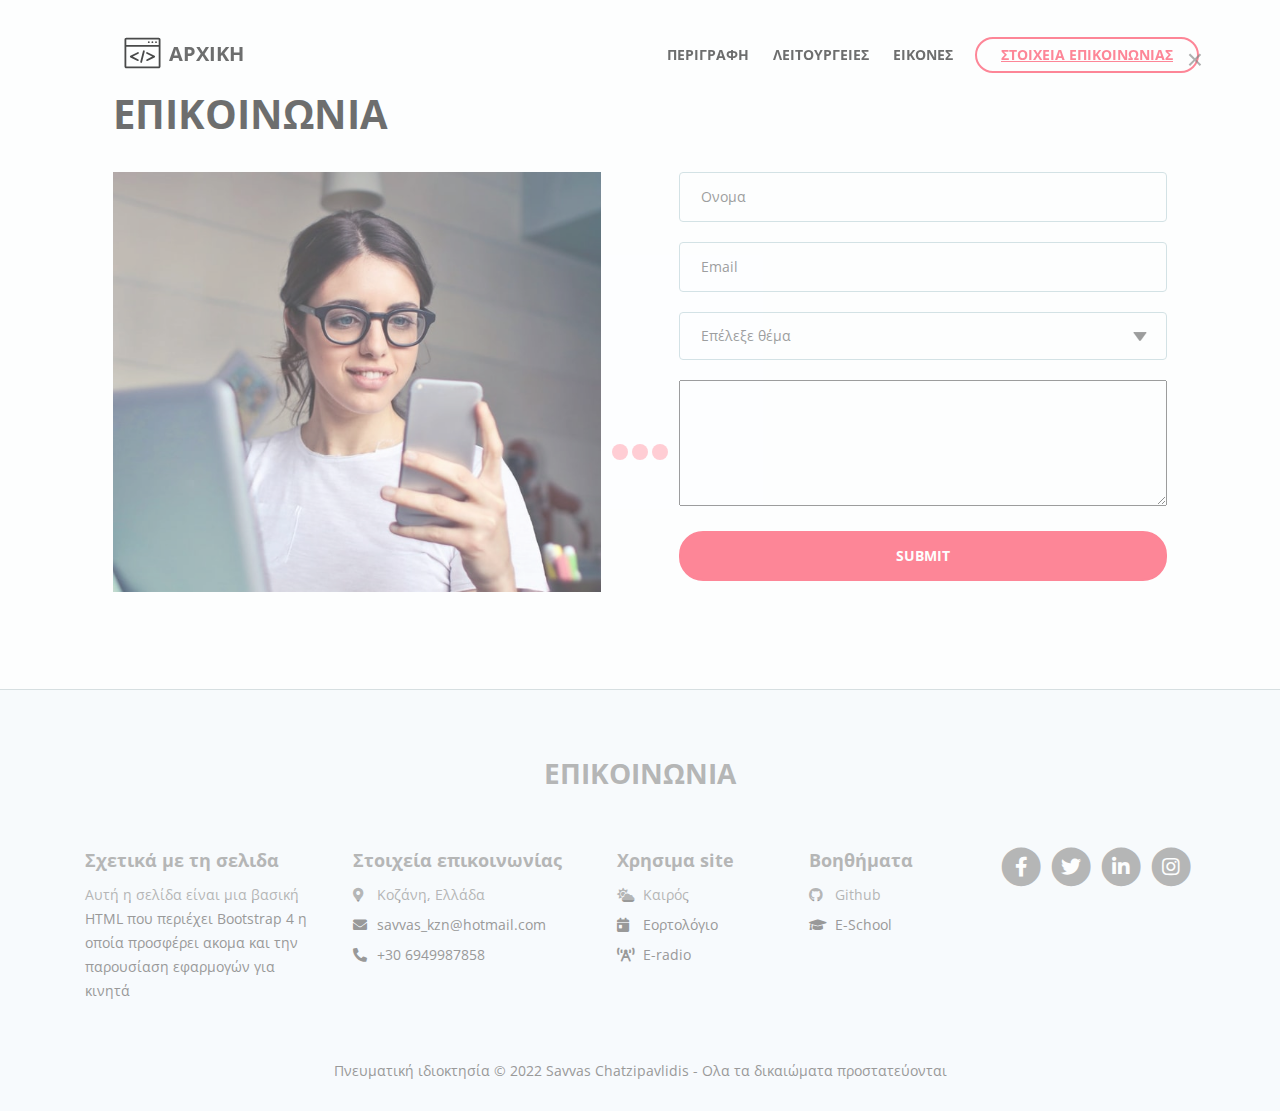
==== commit 6a47dd7e: "26 dec 21 7" ====
--- a/contact.html
+++ b/contact.html
@@ -99,7 +99,7 @@
             <div class="col-lg-6">
                 <!-- Privacy Form -->
             <div class="form-container ml-4 my-auto">
-                <form id="privacyForm2" data-netlify-recaptcha="true" name="contactForm" method="POST" data-netlify="true" onsubmit="submit" data-toggle="validator" data-focus="false">
+                <form id="privacyForm2" data-netlify-recaptcha="true" name="contact" method="POST" data-netlify="true" onsubmit="submit" data-toggle="validator" data-focus="false">
                     <div class="form-group">
                         <input type="text" name="form-name" class="form-control-input" id="pname" required>
                         <label class="label-control" for="pname">Ονομα</label>
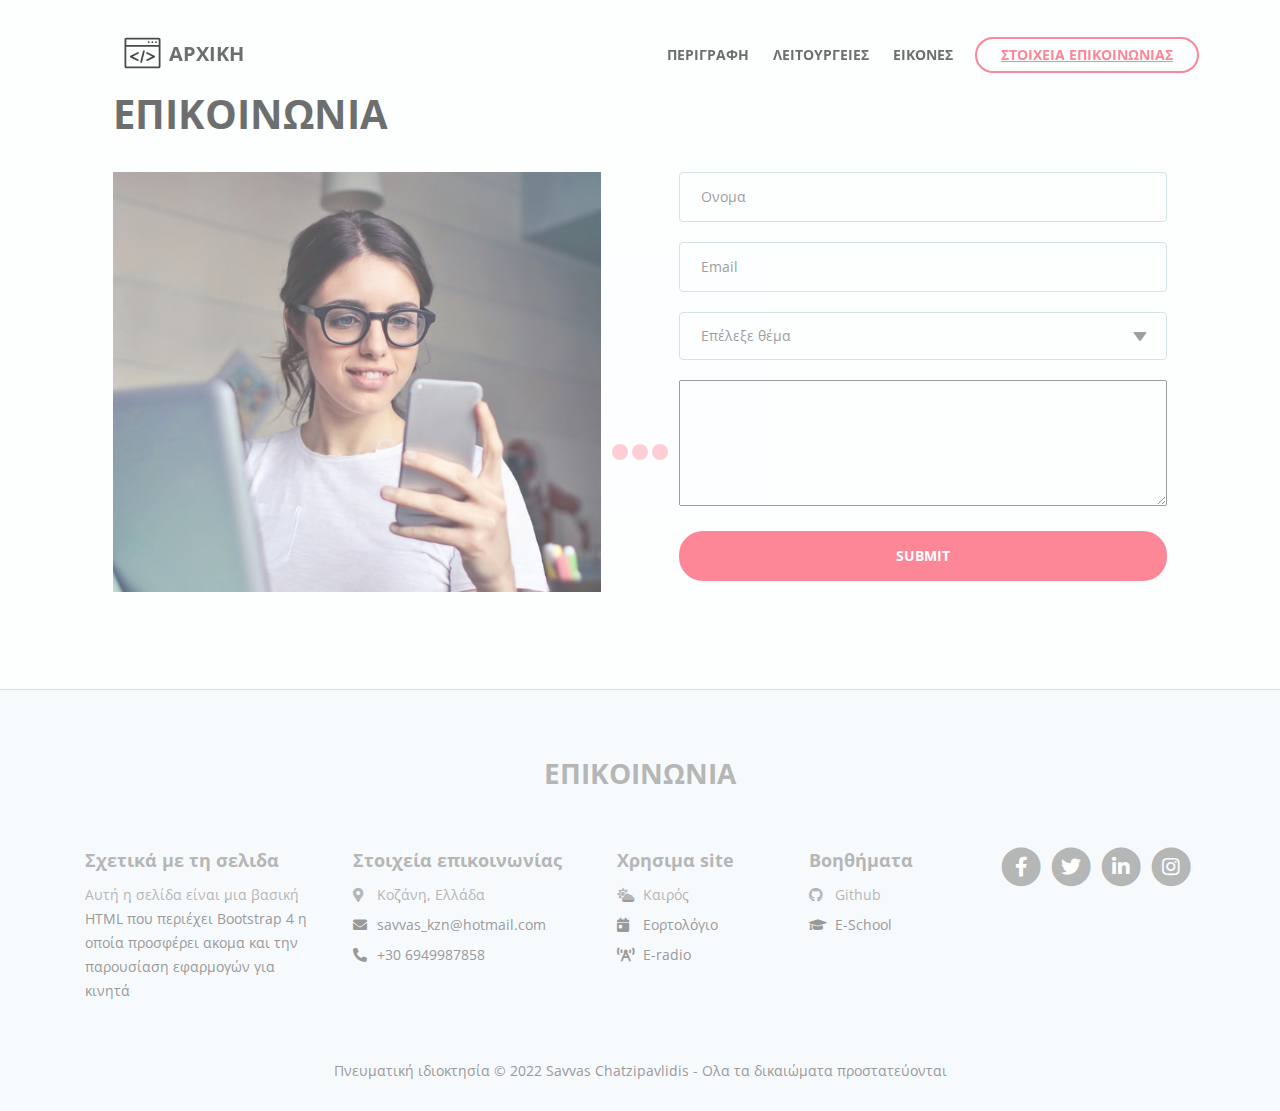
==== commit 4f574557: "26 dec 21 8" ====
--- a/contact.html
+++ b/contact.html
@@ -90,7 +90,6 @@
 	<div id="description-1-details-lightbox" class="lightbox-basic zoom-anim-dialog">
         <h2 class="pb-4">ΕΠΙΚΟΙΝΩΝΙΑ</h2>
         <div class="row">
-            <button title="Close (Esc)" type="button" class="mfp-close x-button">×</button>
 			<div class="col-lg-6">
                 <div class="image-container">
                     <img class="img-fluid" src="images/description-1-details-lightbox.jpg" alt="alternative">
@@ -126,6 +125,7 @@
                     <div class="form-group">
                         <button type="submit" class="form-control-submit-button">SUBMIT</button>
                     </div>
+                    <input type="hidden" name="form-name" value="contact" />
                     <div class="form-message">
                         <div id="pmsgSubmit" class="h3 text-center hidden"></div>
                     </div>
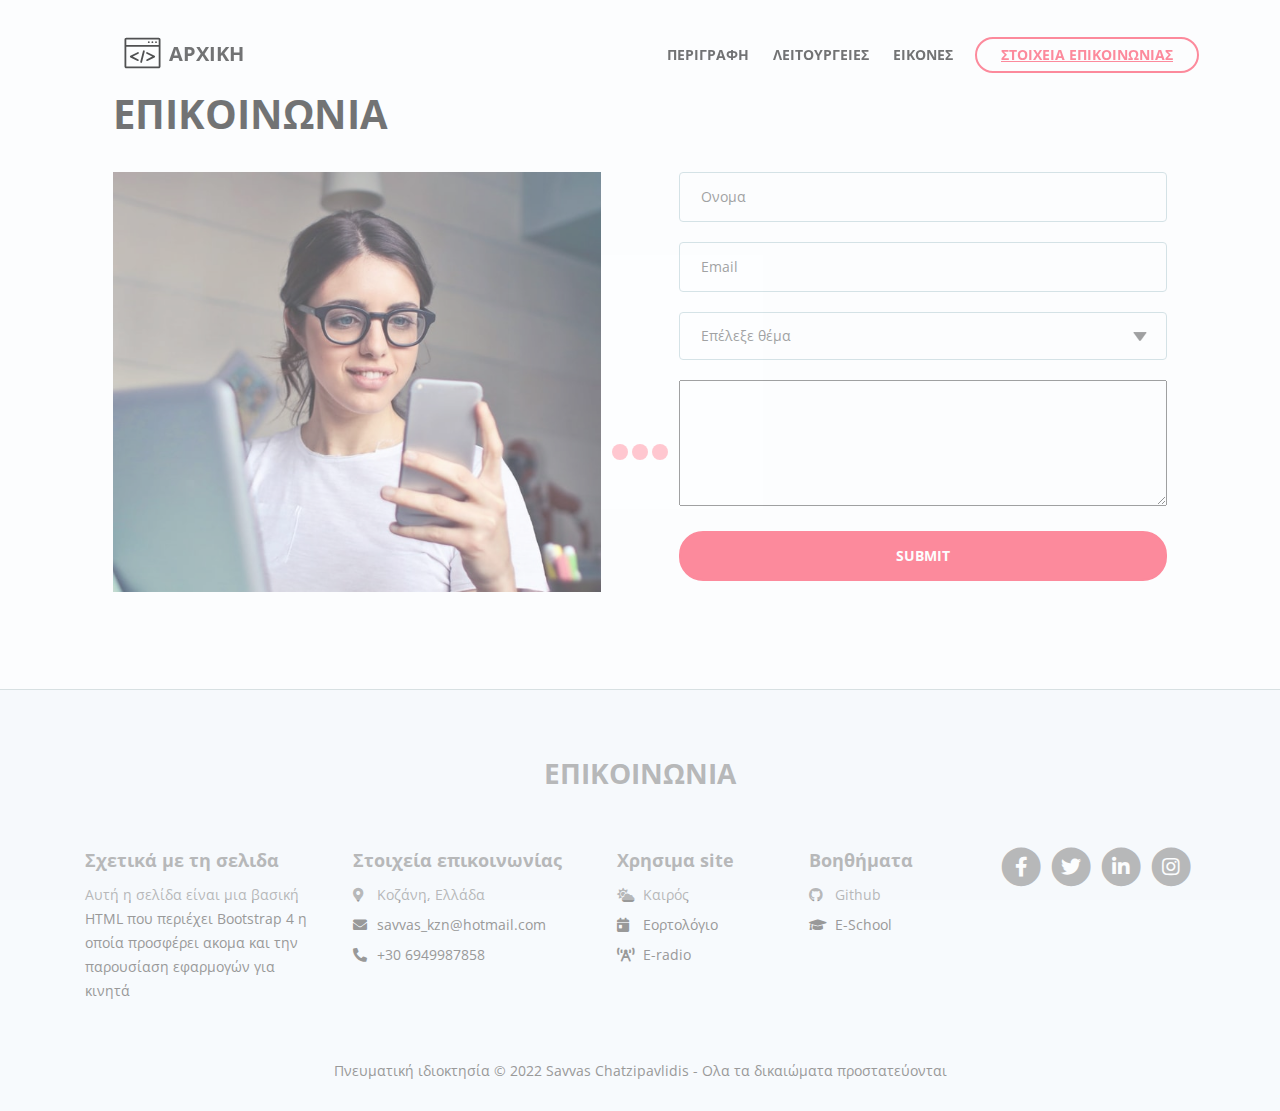
==== commit 4c677d03: "26 dec 21 9" ====
--- a/contact.html
+++ b/contact.html
@@ -98,7 +98,7 @@
             <div class="col-lg-6">
                 <!-- Privacy Form -->
             <div class="form-container ml-4 my-auto">
-                <form id="privacyForm2" data-netlify-recaptcha="true" name="contact" method="POST" data-netlify="true" onsubmit="submit" data-toggle="validator" data-focus="false">
+                <form id="privacyForm2" data-netlify-recaptcha="true" action="index.html" name="contact" method="POST" data-netlify="true"  data-toggle="validator" data-focus="false">
                     <div class="form-group">
                         <input type="text" name="form-name" class="form-control-input" id="pname" required>
                         <label class="label-control" for="pname">Ονομα</label>
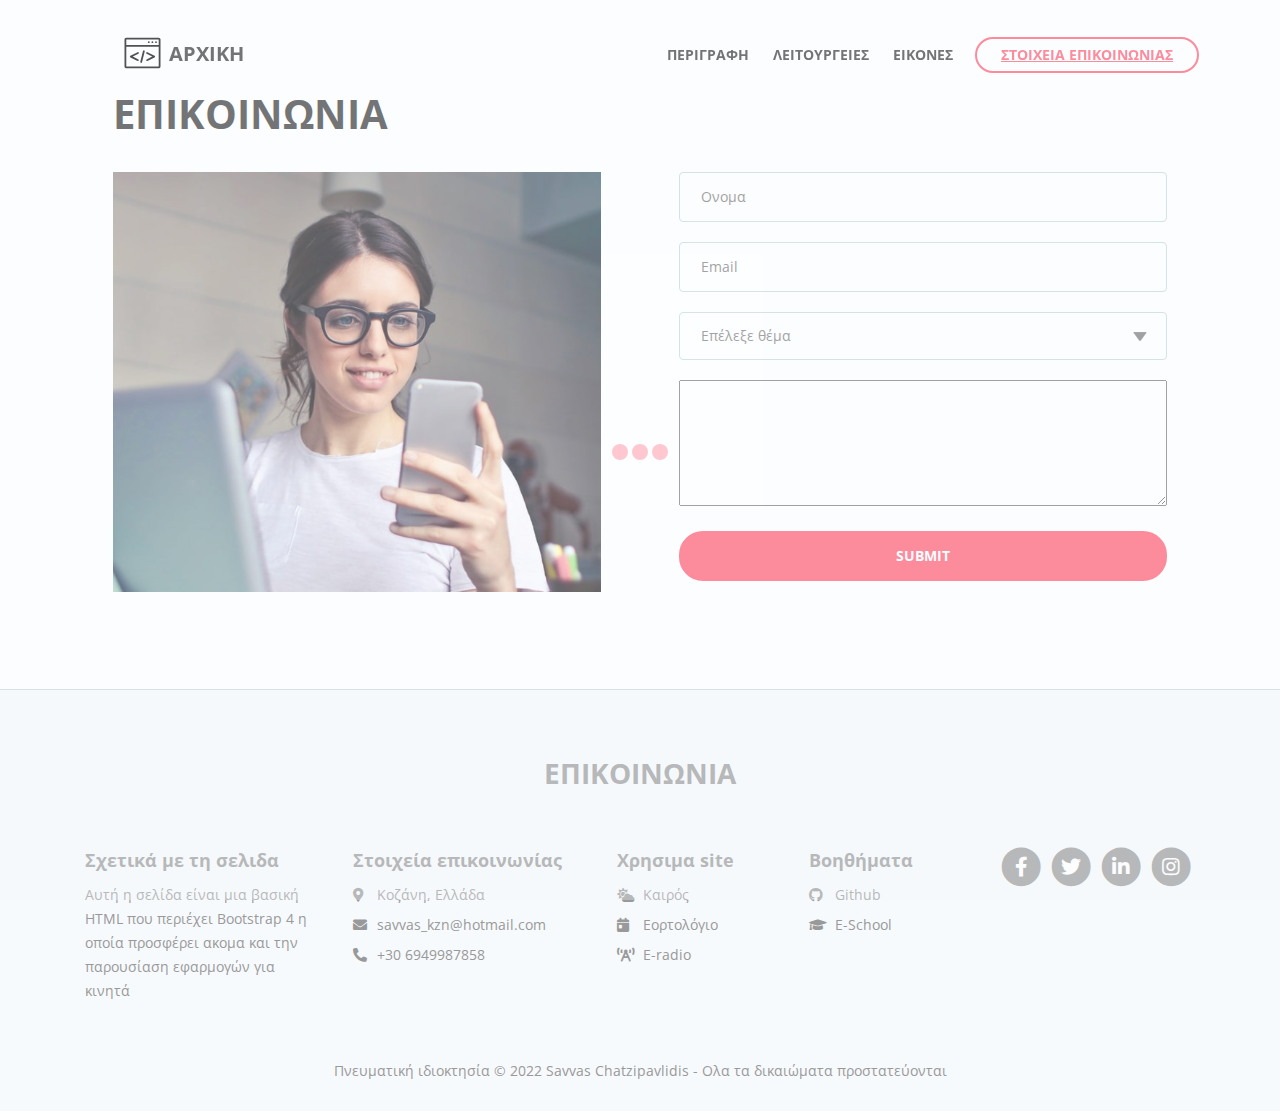
==== commit 8b94bdb8: "26 dec 21 11" ====
--- a/contact.html
+++ b/contact.html
@@ -98,7 +98,7 @@
             <div class="col-lg-6">
                 <!-- Privacy Form -->
             <div class="form-container ml-4 my-auto">
-                <form id="privacyForm2" data-netlify-recaptcha="true" action="index.html" name="contact" method="POST" data-netlify="true"  data-toggle="validator" data-focus="false">
+                <form id="privacyForm2" data-netlify-recaptcha="true" action="index.html" name="contact" method="POST" data-netlify="true"   data-focus="false">
                     <div class="form-group">
                         <input type="text" name="form-name" class="form-control-input" id="pname" required>
                         <label class="label-control" for="pname">Ονομα</label>
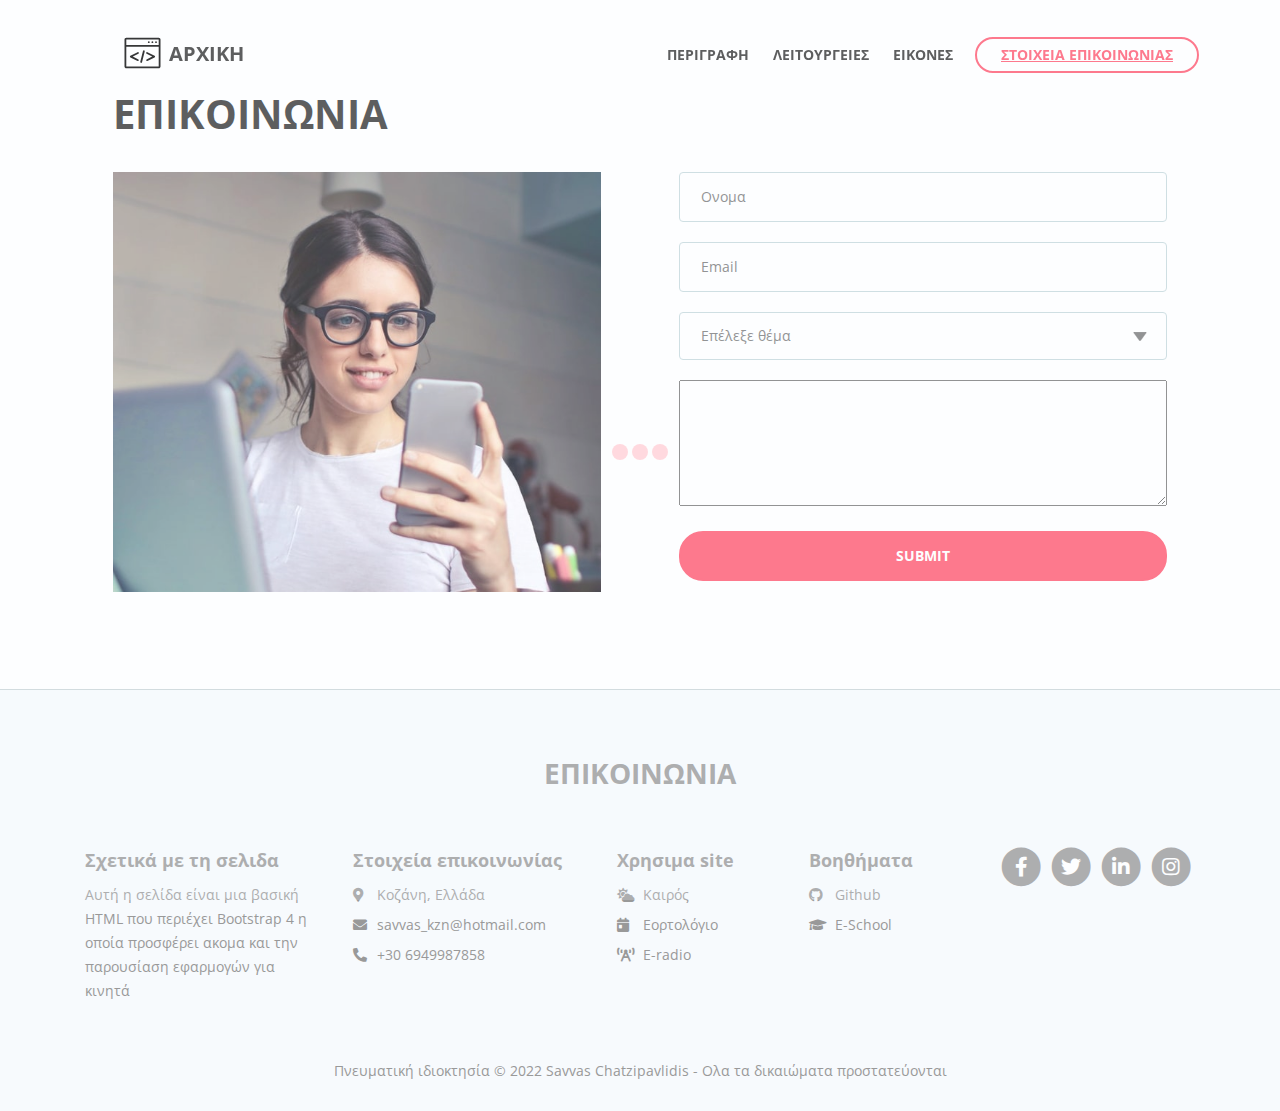
==== commit 893efdc8: "26 dec 21 13" ====
--- a/contact.html
+++ b/contact.html
@@ -99,18 +99,19 @@
                 <!-- Privacy Form -->
             <div class="form-container ml-4 my-auto">
                 <form id="privacyForm2" data-netlify-recaptcha="true" action="index.html" name="contact" method="POST" data-netlify="true"   data-focus="false">
-                    <div class="form-group">
-                        <input type="text" name="form-name" class="form-control-input" id="pname" required>
+                    <input type="hidden" name="form-name" value="contact" />
+                    <div class="form-group">
+                        <input type="text" name="fname" class="form-control-input" id="pname" required>
                         <label class="label-control" for="pname">Ονομα</label>
                         <div class="help-block with-errors"></div>
                     </div>
                     <div class="form-group">
-                        <input type="email" name="form-mail" class="form-control-input" id="pemail" required>
+                        <input type="email" name="form_mail" class="form-control-input" id="pemail" required>
                         <label class="label-control" for="pemail">Email</label>
                         <div class="help-block with-errors"></div>
                     </div>
                     <div class="form-group">
-                        <select class="form-control-select" name="form-selection" id="pselect" required>
+                        <select class="form-control-select" name="form_selection" id="pselect" required>
                             <option class="select-option" value="" disabled selected>Επέλεξε θέμα</option>
                             <option class="select-option" value="Ενημέρωση τιμών">Ενημέρωση τιμών</option>
                             <option class="select-option" value="Δείξτε μου τα προϊοντα">Δείξτε μου τα προϊοντα</option>
@@ -118,14 +119,14 @@
                         <div class="help-block with-errors"></div>
                     </div>
                     <div class="form-group checkbox p-small">
-                        <textarea style="width: 100%;" name="form-msg" id=""  rows="5"></textarea>
+                        <textarea style="width: 100%;" name="form_msg" id=""  rows="5"></textarea>
                         <div class="help-block with-errors"></div>
                     </div>
                     <div data-netlify-recaptcha="true"></div>
                     <div class="form-group">
                         <button type="submit" class="form-control-submit-button">SUBMIT</button>
                     </div>
-                    <input type="hidden" name="form-name" value="contact" />
+                    
                     <div class="form-message">
                         <div id="pmsgSubmit" class="h3 text-center hidden"></div>
                     </div>
